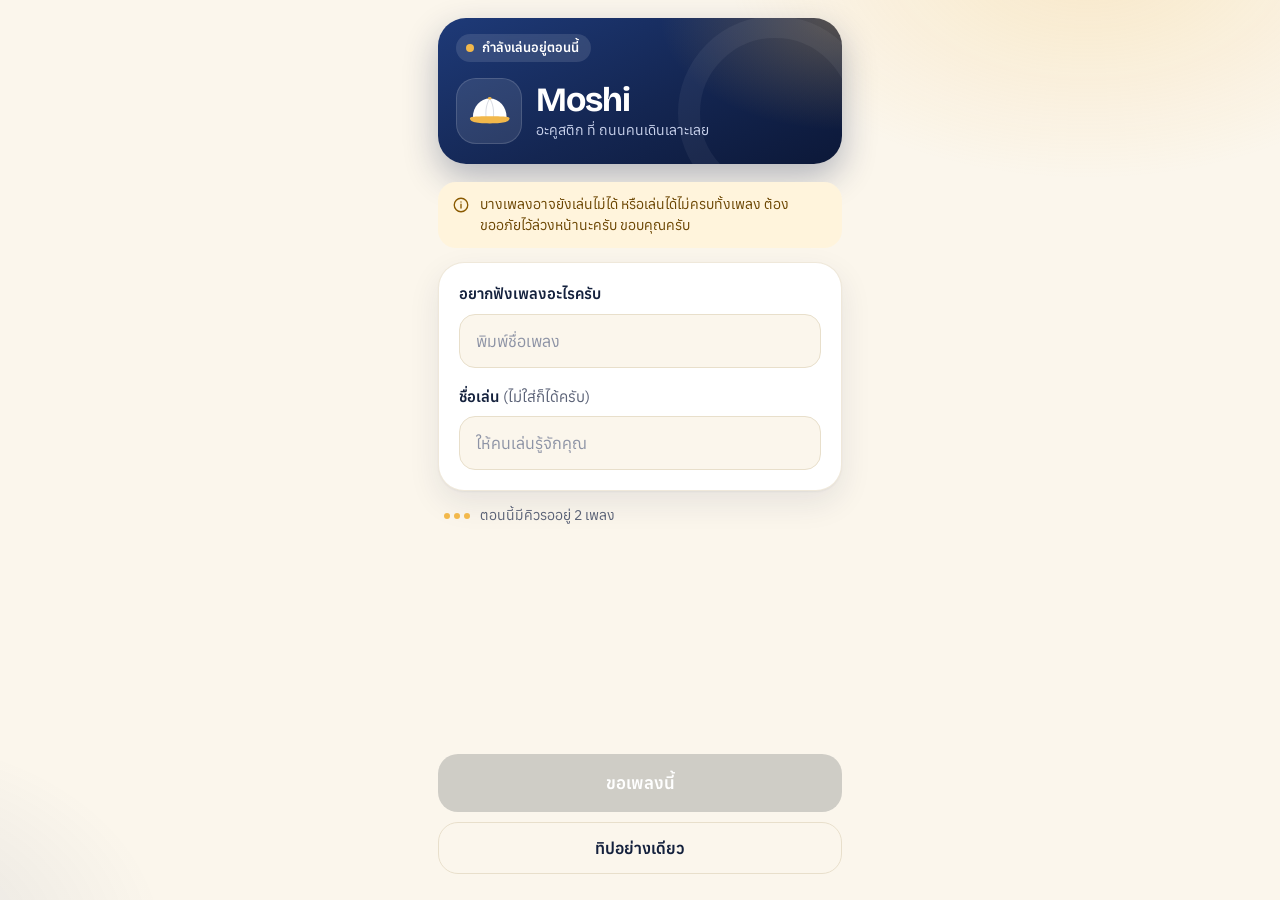
==== preview/index.html @ 658ab709 "Add files via upload" ====
<!doctype html>
<html lang="th">
<head>
<meta charset="utf-8">
<meta name="viewport" content="width=device-width, initial-scale=1, maximum-scale=1, user-scalable=no, viewport-fit=cover">
<meta name="theme-color" content="#142652">
<title>ขอเพลงและทิป · Moshi</title>
<link rel="icon" type="image/png" sizes="192x192" href="../icons/icon-192.png">
<link rel="apple-touch-icon" href="../icons/apple-touch-icon.png">
<link rel="preconnect" href="https://fonts.googleapis.com">
<link href="https://fonts.googleapis.com/css2?family=Anuphan:wght@400;500;600;700&family=Bricolage+Grotesque:opsz,wght@12..96,600;12..96,700&display=swap" rel="stylesheet">
<link rel="stylesheet" href="../css/app.css">
<link rel="stylesheet" href="v2.css">
<script>
['gesturestart','gesturechange','gestureend'].forEach(function(e){document.addEventListener(e,function(ev){ev.preventDefault();});});
</script>
<script src="../js/vendor/qrcode.js"></script>
</head>
<body>

<!-- สัญลักษณ์หมวก (ใช้ซ้ำ) -->
<svg width="0" height="0" style="position:absolute" aria-hidden="true">
  <defs>
    <symbol id="cap" viewBox="0 0 120 100">
      <path d="M16 68C16 38 36 16 62 16s46 22 46 52z" fill="var(--cap,#fff)"/>
      <path d="M62 16c-9 14-12 32-10 52" stroke="var(--seam,#142652)" stroke-opacity=".18" stroke-width="2.5" fill="none" stroke-linecap="round"/>
      <path d="M62 16c9 14 12 32 10 52" stroke="var(--seam,#142652)" stroke-opacity=".18" stroke-width="2.5" fill="none" stroke-linecap="round"/>
      <ellipse cx="62" cy="15" rx="5" ry="3.4" fill="var(--brim,#F2B84B)"/>
      <path d="M8 70c0-4 6-6 54-6s54 2 54 6c0 8-10 14-54 14S8 78 8 70z" fill="var(--brim,#F2B84B)"/>
    </symbol>
  </defs>
</svg>

<div class="notes-bg" id="notesBg" aria-hidden="true"></div>

<main class="wrap">
  <header class="hero">
    <div class="hero-top">
      <span id="livePill" class="live-pill off"><i></i><span id="liveText">กำลังเชื่อมต่อ…</span></span>
    </div>
    <div class="brand">
      <div class="brand-mark" aria-hidden="true">
        <svg width="44" height="38"><use href="#cap"/></svg>
      </div>
      <div>
        <div id="stageName" class="display brand-name"></div>
        <div id="venueLine" class="brand-sub"></div>
      </div>
    </div>
    <svg class="wave" viewBox="0 0 400 24" preserveAspectRatio="none" aria-hidden="true"><path d="M0 24V8c60 16 120 16 200 4S340-4 400 8v16z"/></svg>
  </header>

  <!-- ขั้นที่ 1: ขอเพลง -->
  <section id="stepForm" class="step col grow" hidden>
    <div class="note">
      <svg width="18" height="18" viewBox="0 0 24 24" fill="none" stroke="#8A5A00" stroke-width="1.8" stroke-linecap="round" style="flex-shrink:0;margin-top:2px"><circle cx="12" cy="12" r="9"/><path d="M12 11v5M12 8h.01"/></svg>
      <span>บางเพลงอาจยังเล่นไม่ได้ หรือเล่นได้ไม่ครบทั้งเพลง ต้องขออภัยไว้ล่วงหน้านะครับ ขอบคุณครับ</span>
    </div>
    <div class="card" style="gap:18px">
      <div class="col">
        <label class="lbl" for="song">อยากฟังเพลงอะไรครับ</label>
        <input id="song" class="input" type="text" maxlength="80" autocomplete="off" placeholder="พิมพ์ชื่อเพลง">
        <div id="matchOk" class="match" hidden>
          <span class="tick"><svg width="12" height="12" viewBox="0 0 24 24" fill="none" stroke="#fff" stroke-width="3" stroke-linecap="round" stroke-linejoin="round"><path d="M5 12.5l4.5 4.5L19 7.5"/></svg></span>
          <span>เพลงนี้ร้องได้ <strong id="matchLabel"></strong></span>
        </div>
        <button id="suggest" class="suggest" type="button" hidden>
          <svg width="16" height="16" viewBox="0 0 24 24" fill="none" stroke="#5B616E" stroke-width="2" stroke-linecap="round"><circle cx="11" cy="11" r="7"/><path d="M20 20l-3.5-3.5"/></svg>
          <span>หมายถึง <strong id="suggestLabel"></strong> ใช่ไหม</span>
        </button>
        <div id="notInList" class="tiny muted" hidden>ยังไม่มีในลิสต์ ส่งคำขอได้ แต่อาจยังเล่นไม่ได้นะครับ</div>
      </div>
      <div class="col">
        <label class="lbl" for="nick">ชื่อเล่น <span class="muted" style="font-weight:400">(ไม่ใส่ก็ได้ครับ)</span></label>
        <input id="nick" class="input" type="text" maxlength="30" autocomplete="nickname" placeholder="ให้คนเล่นรู้จักคุณ">
      </div>
    </div>
    <div id="queueLine" class="queue" hidden>
      <span class="queue-dots" aria-hidden="true"><i></i><i></i><i></i></span>
      <span id="queueText"></span>
    </div>
    <div class="grow"></div>
    <div class="col" style="gap:10px">
      <button id="submitSong" class="btn" type="button" disabled>ขอเพลงนี้</button>
      <button id="tipOnly" class="btn ghost" type="button">ทิปอย่างเดียว</button>
    </div>
  </section>

  <!-- ตอนยังไม่ได้เล่น -->
  <section id="stepOff" class="step col grow" hidden>
    <div class="card sleepy">
      <div class="sleep-cap" aria-hidden="true">
        <svg width="96" height="80" style="--cap:#142652;--seam:#fff"><use href="#cap"/></svg>
        <span class="zzz"><b>z</b><b>z</b><b>z</b></span>
      </div>
      <div class="display" style="font-size:24px">ตอนนี้ยังไม่ได้เล่นครับ</div>
      <p class="muted" style="margin:0">เปิดรับขอเพลงเฉพาะตอนกำลังเล่น ถ้าอยากสนับสนุน ส่งทิปได้ตลอดครับ</p>
    </div>
    <div class="grow"></div>
    <button id="tipOff" class="btn" type="button">ส่งทิป</button>
  </section>

  <!-- ขั้นที่ 2: ทิป -->
  <section id="stepTip" class="step col grow" hidden>
    <div id="songPill" class="pill" hidden>
      <svg width="15" height="15" viewBox="0 0 24 24" fill="none" stroke="currentColor" stroke-width="2" stroke-linecap="round"><path d="M9 18V5l12-2v13"/><circle cx="6" cy="18" r="3"/><circle cx="18" cy="16" r="3"/></svg>
      <span id="songPillText"></span>
    </div>
    <div class="display" style="font-size:24px">ส่งทิปผ่าน PromptPay</div>
    <div class="chips" id="chips" role="group" aria-label="จำนวนทิป"></div>
    <div id="customBox" class="col" hidden>
      <label class="small muted" for="customAmt">จำนวนเงิน (บาท)</label>
      <input id="customAmt" class="input" type="number" inputmode="numeric" min="1" max="99999" placeholder="เช่น 10" style="background:#fff">
    </div>
    <div class="card ticket center" style="align-items:center">
      <img id="qrImg" class="qr" alt="QR PromptPay สำหรับสแกนจ่าย">
      <div class="col" style="align-items:center;gap:2px">
        <div class="amount" id="amountText"></div>
        <div class="tiny muted" id="satangHint" style="max-width:280px"></div>
      </div>
      <div class="pp-id">
        <div style="text-align:left">
          <div class="tiny muted">PromptPay</div>
          <div style="font-weight:600" id="ppNumber"></div>
          <div class="tiny muted" id="ppName"></div>
        </div>
        <button id="copyPP" class="btn ghost sm" type="button">คัดลอกเบอร์</button>
      </div>
      <div class="tiny muted">สแกนจากมือถือเครื่องนี้: กดค้างที่รูป QR เพื่อบันทึก แล้วเปิดแอปธนาคาร เลือกสแกนจากรูปในเครื่อง</div>
      <a id="saveQR" class="btn ghost sm" download="promptpay.png" style="display:inline-flex;align-items:center;justify-content:center;text-decoration:none">บันทึกรูป QR</a>
    </div>
    <div class="grow"></div>
    <div class="col" style="gap:10px">
      <button id="paid" class="btn gold" type="button">โอนแล้ว</button>
      <button id="skip" class="btn text" type="button">ข้ามไปก่อน</button>
    </div>
  </section>

  <!-- ขั้นที่ 3: เสร็จ -->
  <section id="stepDone" class="step col grow center" hidden>
    <div class="stage" id="stage">
      <div class="glow"></div>
      <div class="mascot" id="mascot">
        <svg viewBox="0 0 120 100" width="150" height="125" style="--cap:#142652;--seam:#fff;overflow:visible">
          <use href="#cap"/>
          <g class="face">
            <ellipse class="eye" cx="48" cy="48" rx="4.2" ry="5.4" fill="#fff"/>
            <ellipse class="eye" cx="76" cy="48" rx="4.2" ry="5.4" fill="#fff"/>
            <path class="smile" d="M52 58q10 9 20 0" stroke="#fff" stroke-width="3.2" stroke-linecap="round" fill="none"/>
            <ellipse cx="40" cy="58" rx="5" ry="3" fill="#F2B84B" opacity=".55"/>
            <ellipse cx="84" cy="58" rx="5" ry="3" fill="#F2B84B" opacity=".55"/>
          </g>
        </svg>
        <span class="shadow"></span>
      </div>
    </div>
    <div class="display" style="font-size:30px" id="doneTitle"></div>
    <div class="muted" style="max-width:290px" id="doneSub"></div>
    <button id="again" class="btn ghost" type="button" style="width:auto;padding:0 28px">ขอเพลงอื่นอีก</button>
  </section>

  <div id="errorBox" class="note warn" hidden></div>
</main>
<div id="burst" class="burst" aria-hidden="true"></div>
<div id="toast" class="toast" hidden></div>
<script type="module" src="audience.js"></script>
</body>
</html>
---- css/app.css ----
/* เปิดหมวก: ระบบสีและตัวอักษรเดียวกับต้นแบบ */
:root {
  --ink: #15171C; --ink-2: #5B616E; --ink-3: #8A909C;
  --line: #E4E6EB; --bg: #F5F6F8; --card: #FFFFFF;
  --hot: #F2612E; --hot-ink: #9A3412; --hot-bg: #FFF6F2; --hot-chip: #FFE8DE;
  --ok: #1F9D55; --ok-ink: #166534; --ok-bg: #EFFAF3;
  --warn-bg: #FFF7E0; --warn-ink: #7A5A00;
  --shadow: 0 1px 2px rgba(21,23,28,.04), 0 8px 24px rgba(21,23,28,.05);
  --display: 'Bricolage Grotesque', 'Anuphan', system-ui, sans-serif;
}
* { box-sizing: border-box; }
html, body { margin: 0; height: 100%; }
:root { padding-top: env(safe-area-inset-top, 0px); padding-bottom: env(safe-area-inset-bottom, 0px); }
body {
  background: var(--bg); color: var(--ink);
  font-family: 'Anuphan', system-ui, sans-serif; font-size: 16px; line-height: 1.5;
  -webkit-tap-highlight-color: transparent;
}
button, input { font-family: inherit; font-size: 16px; color: inherit; }
button { cursor: pointer; }
button:disabled { cursor: default; }
:focus-visible { outline: 3px solid var(--hot); outline-offset: 2px; }
[hidden] { display: none !important; }

.wrap { max-width: 440px; margin: 0 auto; min-height: 100%; padding: 32px 22px 28px; display: flex; flex-direction: column; gap: 16px; }
.display { font-family: var(--display); font-weight: 700; letter-spacing: -.02em; line-height: 1.1; }
.muted { color: var(--ink-2); }
.small { font-size: 14px; }
.tiny { font-size: 13px; }
.grow { flex-grow: 1; }
.row { display: flex; align-items: center; gap: 10px; }
.col { display: flex; flex-direction: column; gap: 8px; }
.between { justify-content: space-between; }

.card { background: var(--card); border-radius: 24px; padding: 20px; box-shadow: var(--shadow); display: flex; flex-direction: column; gap: 14px; }
.note { display: flex; gap: 10px; align-items: flex-start; background: var(--hot-bg); color: #7C2D12; border-radius: 16px; padding: 12px 14px; font-size: 14px; }
.note.warn { background: var(--warn-bg); color: var(--warn-ink); }

.brand { display: flex; align-items: center; gap: 14px; }
.brand-mark { width: 56px; height: 56px; border-radius: 18px; background: var(--ink); display: grid; place-items: center; flex-shrink: 0; }
.brand-name { font-size: 28px; }
.live-dot { width: 8px; height: 8px; border-radius: 99px; background: var(--hot); display: inline-block; animation: pulse 1.8s infinite; }
.live-dot.off { background: var(--ink-3); animation: none; }
.live-label { font-size: 13px; font-weight: 600; color: var(--hot-ink); }
@keyframes pulse { 0% { box-shadow: 0 0 0 0 rgba(242,97,46,.55); } 70% { box-shadow: 0 0 0 9px rgba(242,97,46,0); } 100% { box-shadow: 0 0 0 0 rgba(242,97,46,0); } }

label.lbl { font-size: 15px; font-weight: 600; }
.input { height: 52px; width: 100%; border-radius: 14px; border: 1.5px solid var(--line); background: var(--bg); padding: 0 16px; transition: border-color .2s, background-color .2s; }
.input:focus { outline: none; border-color: var(--ink); background: #fff; }
.input::placeholder { color: var(--ink-3); }
.input.ok { border-color: var(--ok); background: var(--ok-bg); }

.btn { height: 56px; border-radius: 18px; border: none; background: var(--ink); color: #fff; font-size: 17px; font-weight: 600; width: 100%; transition: transform .18s cubic-bezier(.2,.8,.2,1), background-color .25s; }
.btn:active { transform: scale(.97); }
.btn:disabled { background: #C9CCD3; }
.btn.ghost { background: transparent; border: 1.5px solid var(--line); color: var(--ink); height: 52px; font-size: 16px; }
.btn.text { background: transparent; color: var(--ink-2); height: 44px; font-size: 15px; }
.btn.hot { background: var(--hot); }
.btn.sm { white-space: nowrap; flex-shrink: 0; height: 40px; border-radius: 12px; font-size: 14px; width: auto; padding: 0 14px; }

.chips { display: grid; grid-template-columns: repeat(4, minmax(0, 1fr)); gap: 8px; }
.chip { height: 48px; border-radius: 14px; border: 1.5px solid var(--line); background: #fff; font-weight: 600; transition: background-color .2s, color .2s; }
.chip[aria-pressed="true"] { background: var(--ink); border-color: var(--ink); color: #fff; }

.match { display: flex; align-items: center; gap: 8px; font-size: 14px; color: var(--ok-ink); animation: okin .35s cubic-bezier(.2,.8,.2,1) both; }
.match .tick { width: 20px; height: 20px; border-radius: 99px; background: var(--ok); display: grid; place-items: center; flex-shrink: 0; }
.suggest { align-self: flex-start; min-height: 40px; border: 1.5px solid var(--line); border-radius: 12px; background: #fff; padding: 8px 12px; font-size: 14px; text-align: left; display: flex; gap: 8px; align-items: center; animation: okin .35s both; }
@keyframes okin { from { opacity: 0; transform: translateY(-4px); } to { opacity: 1; transform: none; } }

.pill { align-self: flex-start; display: inline-flex; align-items: center; gap: 8px; background: var(--hot-chip); color: var(--hot-ink); padding: 8px 14px; border-radius: 99px; font-size: 14px; font-weight: 600; }
.qr { width: 220px; height: 220px; border-radius: 12px; image-rendering: pixelated; display: block; }
.amount { font-family: var(--display); font-size: 36px; font-weight: 700; letter-spacing: -.02em; }
.pp-id { display: flex; align-items: center; justify-content: space-between; gap: 10px; width: 100%; background: var(--bg); border-radius: 14px; padding: 10px 12px; }

.done-mark { width: 96px; height: 96px; border-radius: 99px; background: var(--ink); display: grid; place-items: center; animation: pop .6s cubic-bezier(.2,.8,.2,1) both; }
@keyframes pop { 0% { transform: scale(.3); opacity: 0; } 60% { transform: scale(1.1); opacity: 1; } 100% { transform: scale(1); } }
.center { align-items: center; text-align: center; justify-content: center; }

.toast { position: fixed; left: 50%; bottom: calc(24px + env(safe-area-inset-bottom, 0px)); transform: translateX(-50%); background: var(--ink); color: #fff; padding: 12px 18px; border-radius: 14px; font-size: 15px; font-weight: 600; box-shadow: 0 8px 24px rgba(0,0,0,.2); z-index: 20; animation: okin .3s both; }

/* หน้าคนเล่น */
.tabs { display: grid; grid-template-columns: 1fr 1fr; background: #E9EBEF; border-radius: 14px; padding: 4px; }
.tab { height: 40px; border: none; border-radius: 11px; background: transparent; font-weight: 600; color: var(--ink-2); }
.tab[aria-selected="true"] { background: #fff; color: var(--ink); box-shadow: 0 1px 3px rgba(0,0,0,.08); }
.money { font-family: var(--display); font-size: 44px; font-weight: 700; letter-spacing: -.03em; line-height: 1; }
.split { display: grid; grid-template-columns: 1fr 1fr; gap: 10px; }
.split > div { background: var(--bg); border-radius: 14px; padding: 10px 12px; }
.seg { display: grid; grid-template-columns: 1fr 1fr; border: 1.5px solid var(--line); border-radius: 14px; overflow: hidden; }
.seg button { height: 42px; border: none; background: #fff; font-weight: 600; color: var(--ink-2); }
.seg button[aria-pressed="true"] { background: var(--ink); color: #fff; }
.req { border-radius: 18px; background: #fff; padding: 14px 16px; display: flex; flex-direction: column; gap: 10px; box-shadow: var(--shadow); }
.req.next { outline: 2px solid var(--ink); }
.req-song { font-size: 17px; font-weight: 700; line-height: 1.3; }
.tag { display: inline-flex; align-items: center; height: 24px; padding: 0 9px; border-radius: 99px; font-size: 12px; font-weight: 600; background: var(--bg); color: var(--ink-2); }
.tag.hot { background: var(--hot-chip); color: var(--hot-ink); }
.tag.ok { background: var(--ok-bg); color: var(--ok-ink); }
.tag.warn { background: var(--warn-bg); color: var(--warn-ink); }
.venues { display: flex; flex-wrap: wrap; gap: 8px; }
.venue { min-height: 44px; padding: 8px 14px; border-radius: 14px; border: 1.5px solid var(--line); background: #fff; font-weight: 600; font-size: 15px; text-align: left; }
.venue[aria-pressed="true"] { background: var(--ink); color: #fff; border-color: var(--ink); }
.bar { height: 10px; border-radius: 99px; background: var(--hot); }
.bar-track { height: 10px; border-radius: 99px; background: var(--bg); flex: 1; overflow: hidden; }
.hours { display: grid; grid-template-columns: repeat(12, 1fr); align-items: end; gap: 4px; height: 90px; }
.hours div { background: var(--ink); border-radius: 4px 4px 0 0; min-height: 2px; }
.list-row { display: flex; justify-content: space-between; gap: 12px; padding: 10px 0; border-top: 1px solid var(--line); font-size: 15px; }
.list-row:first-child { border-top: none; }
.stat3 { display: grid; grid-template-columns: repeat(3, 1fr); gap: 8px; }
.stat3 > div { background: var(--bg); border-radius: 14px; padding: 10px; }
.stat3 b { display: block; font-family: var(--display); font-size: 22px; letter-spacing: -.02em; }

@media (prefers-reduced-motion: reduce) { *, *::before, *::after { animation: none !important; transition: none !important; } }

/* ทำตัวเหมือนแอป: ไม่ซูม ไม่เด้งยืด ไม่ไฮไลต์ตอนแตะ */
html { touch-action: manipulation; -webkit-text-size-adjust: 100%; text-size-adjust: 100%; overscroll-behavior: none; }
body { -webkit-tap-highlight-color: transparent; -webkit-touch-callout: none; overscroll-behavior: none; }
button, .tab { user-select: none; -webkit-user-select: none; }

/* ซ่อนแถบเลื่อน (ยังเลื่อนได้ตามปกติ) */
html, body, * { scrollbar-width: none; -ms-overflow-style: none; }
html::-webkit-scrollbar, body::-webkit-scrollbar, *::-webkit-scrollbar { display: none; width: 0; height: 0; }
---- preview/v2.css ----
/* ===== Moshi v2: Navy + Warm ===== */
:root {
  --navy: #142652; --navy-2: #1E3A78; --navy-3: #0C1838;
  --gold: #F2B84B; --gold-2: #FFD98A; --gold-ink: #7A4D00;
  --cream: #FBF6EC; --cream-2: #F3EBDA;
  --ink: #14213D; --ink-2: #5A6176; --ink-3: #8D93A5;
  --line: #E8DFCB; --bg: var(--cream); --card: #FFFFFF;
  --hot: #E9962A; --hot-ink: #8A5A00; --hot-bg: #FFF4DC; --hot-chip: #FFE7B3;
  --shadow: 0 1px 2px rgba(20,38,82,.05), 0 12px 32px rgba(20,38,82,.09);
  --spring: cubic-bezier(.34,1.56,.64,1);
  --ease: cubic-bezier(.2,.8,.2,1);
}
body { background: var(--cream); }
body::before { /* แสงอุ่นๆ มุมบน */
  content: ''; position: fixed; inset: 0; pointer-events: none; z-index: 0;
  background: radial-gradient(520px 320px at 85% -5%, rgba(242,184,75,.22), transparent 70%), radial-gradient(420px 300px at -10% 105%, rgba(30,58,120,.10), transparent 70%);
}
.wrap { position: relative; z-index: 1; padding: 18px 18px 26px; gap: 18px; }

/* ---------- hero ---------- */
.hero { position: relative; overflow: hidden; border-radius: 28px; padding: 16px 18px 20px; color: #fff; display: flex; flex-direction: column; gap: 16px;
  background: radial-gradient(260px 160px at 100% 0, rgba(242,184,75,.30), transparent 70%), linear-gradient(155deg, var(--navy-2), var(--navy) 55%, var(--navy-3));
  box-shadow: 0 14px 34px rgba(20,38,82,.30); animation: heroIn .7s var(--ease) both; }
.hero::after { content: ''; position: absolute; right: -30px; bottom: -46px; width: 150px; height: 150px; border-radius: 50%; border: 22px solid rgba(255,255,255,.05); }
.wave { display: none; }
.live-pill { align-self: flex-start; display: inline-flex; align-items: center; gap: 8px; height: 28px; padding: 0 12px 0 10px; border-radius: 99px; background: rgba(255,255,255,.12); font-size: 13px; font-weight: 600; backdrop-filter: blur(6px); transition: background-color .4s; }
.live-pill i { width: 8px; height: 8px; border-radius: 99px; background: var(--gold); animation: pulseGold 1.8s infinite; }
.live-pill.off i { background: #8D98B8; animation: none; }
.live-pill.off { color: #C5CCE0; }
@keyframes pulseGold { 0% { box-shadow: 0 0 0 0 rgba(242,184,75,.7); } 70% { box-shadow: 0 0 0 9px rgba(242,184,75,0); } 100% { box-shadow: 0 0 0 0 rgba(242,184,75,0); } }
.brand { display: flex; align-items: center; gap: 14px; position: relative; z-index: 1; }
.brand-mark { width: 66px; height: 66px; border-radius: 20px; background: rgba(255,255,255,.10); border: 1px solid rgba(255,255,255,.14); display: grid; place-items: center; flex-shrink: 0; animation: capBob 4.2s ease-in-out infinite; }
.brand-name { font-size: 34px; letter-spacing: -.03em; }
.brand-sub { font-size: 14px; color: #C9D2EC; margin-top: 2px; }
@keyframes capBob { 0%,100% { transform: rotate(-4deg) translateY(0); } 50% { transform: rotate(3deg) translateY(-3px); } }
@keyframes heroIn { from { opacity: 0; transform: translateY(-14px) scale(.97); } to { opacity: 1; transform: none; } }

/* ---------- ฉากพื้นหลัง: โน้ตลอยช้าๆ ---------- */
.notes-bg { position: fixed; inset: 0; overflow: hidden; pointer-events: none; z-index: 0; }
.notes-bg span { position: absolute; bottom: -40px; color: var(--navy); opacity: 0; font-size: 22px; animation: floatUp linear infinite; }
@keyframes floatUp { 0% { transform: translateY(0) rotate(0); opacity: 0; } 12% { opacity: .07; } 85% { opacity: .07; } 100% { transform: translateY(-105vh) rotate(24deg); opacity: 0; } }

/* ---------- เปลี่ยนขั้นตอน ---------- */
.step:not([hidden]) { animation: stepIn .45s var(--ease) both; }
.step:not([hidden]) > * { animation: rise .55s var(--ease) both; }
.step:not([hidden]) > *:nth-child(1) { animation-delay: .03s; }
.step:not([hidden]) > *:nth-child(2) { animation-delay: .09s; }
.step:not([hidden]) > *:nth-child(3) { animation-delay: .15s; }
.step:not([hidden]) > *:nth-child(4) { animation-delay: .21s; }
.step:not([hidden]) > *:nth-child(5) { animation-delay: .27s; }
.step:not([hidden]) > *:nth-child(6) { animation-delay: .33s; }
@keyframes stepIn { from { opacity: 0; } to { opacity: 1; } }
@keyframes rise { from { opacity: 0; transform: translateY(16px); } to { opacity: 1; transform: none; } }
.step { gap: 14px; }

/* ---------- การ์ด / ฟอร์ม ---------- */
.card { border-radius: 26px; border: 1px solid rgba(232,223,203,.7); }
.note { background: var(--hot-bg); color: #6B4500; border-radius: 18px; }
.input { background: var(--cream); border-color: var(--line); height: 54px; border-radius: 16px; transition: border-color .2s, background-color .2s, box-shadow .25s, transform .25s var(--spring); }
.input:focus { border-color: var(--navy); background: #fff; box-shadow: 0 0 0 4px rgba(20,38,82,.09); transform: translateY(-1px); }
.input.ok { border-color: var(--ok); background: var(--ok-bg); }
.match .tick { animation: pop .5s var(--spring) both; }
.match, .suggest { animation: okin .4s var(--spring) both; }
.queue { display: flex; align-items: center; gap: 10px; padding: 0 6px; font-size: 14px; color: var(--ink-2); }
.queue-dots { display: inline-flex; gap: 4px; }
.queue-dots i { width: 6px; height: 6px; border-radius: 99px; background: var(--gold); animation: dots 1.2s infinite; }
.queue-dots i:nth-child(2) { animation-delay: .15s; } .queue-dots i:nth-child(3) { animation-delay: .3s; }
@keyframes dots { 0%,60%,100% { transform: translateY(0); opacity: .5; } 30% { transform: translateY(-5px); opacity: 1; } }

/* ---------- ปุ่ม ---------- */
.btn { position: relative; overflow: hidden; height: 58px; border-radius: 20px; background: var(--navy); box-shadow: 0 8px 20px rgba(20,38,82,.25); transition: transform .25s var(--spring), box-shadow .25s, background-color .3s, opacity .3s; }
.btn:active:not(:disabled) { transform: scale(.96); box-shadow: 0 3px 8px rgba(20,38,82,.2); }
.btn:disabled { background: #CFCDC6; box-shadow: none; }
.btn:not(:disabled):not(.ghost):not(.text)::after { content: ''; position: absolute; top: 0; left: -60%; width: 40%; height: 100%; background: linear-gradient(100deg, transparent, rgba(255,255,255,.22), transparent); transform: skewX(-20deg); animation: shine 3.6s ease-in-out infinite; }
@keyframes shine { 0%, 55% { left: -60%; } 100% { left: 130%; } }
.btn.ghost { background: transparent; box-shadow: none; border: 1.5px solid var(--line); color: var(--ink); }
.btn.text { box-shadow: none; background: transparent; }
.btn.gold { background: linear-gradient(180deg, var(--gold-2), var(--gold)); color: #3D2800; box-shadow: 0 10px 24px rgba(242,184,75,.45); }
.btn.sm { height: 40px; box-shadow: none; }

.chip { height: 50px; border-radius: 16px; border-color: var(--line); transition: transform .3s var(--spring), background-color .2s, color .2s, border-color .2s, box-shadow .25s; }
.chip:active { transform: scale(.93); }
.chip[aria-pressed="true"] { background: var(--navy); border-color: var(--navy); color: var(--gold-2); transform: translateY(-2px) scale(1.04); box-shadow: 0 8px 18px rgba(20,38,82,.28); }
.pill { background: var(--hot-chip); color: var(--hot-ink); animation: pop .5s var(--spring) both; }

/* ---------- บัตร QR เหมือนตั๋ว ---------- */
.ticket { position: relative; gap: 12px; }
.qr { width: 224px; height: 224px; padding: 10px; background: #fff; border: 1.5px dashed var(--line); border-radius: 18px; transition: opacity .2s, transform .35s var(--spring); }
.qr.swap { opacity: .25; transform: scale(.95); }
.amount { font-size: 40px; color: var(--navy); font-variant-numeric: tabular-nums; }
.amount.bump { animation: bump .45s var(--spring); }
@keyframes bump { 0% { transform: scale(1); } 40% { transform: scale(1.14); } 100% { transform: scale(1); } }
.pp-id { background: var(--cream); }

/* ---------- ตอนยังไม่ได้เล่น ---------- */
.sleepy { align-items: center; text-align: center; gap: 10px; padding: 26px 20px; }
.sleep-cap { position: relative; width: 120px; height: 90px; display: grid; place-items: center; animation: breathe 3.6s ease-in-out infinite; }
.zzz { position: absolute; right: 2px; top: -6px; }
.zzz b { position: absolute; font-family: var(--display); color: var(--gold); opacity: 0; font-size: 18px; animation: zz 3s infinite; }
.zzz b:nth-child(2) { animation-delay: 1s; font-size: 14px; } .zzz b:nth-child(3) { animation-delay: 2s; font-size: 11px; }
@keyframes zz { 0% { transform: translate(0,10px) scale(.6); opacity: 0; } 30% { opacity: 1; } 100% { transform: translate(14px,-26px) scale(1.1); opacity: 0; } }
@keyframes breathe { 0%,100% { transform: scale(1); } 50% { transform: scale(1.05); } }

/* ---------- เสร็จ: มาสคอตหมวก ---------- */
.stage { position: relative; width: 220px; height: 190px; display: grid; place-items: center; }
.glow { position: absolute; width: 190px; height: 190px; border-radius: 50%; background: radial-gradient(circle, rgba(242,184,75,.5), rgba(242,184,75,0) 68%); animation: glowIn .9s var(--ease) both, glowPulse 2.6s 1s ease-in-out infinite; }
@keyframes glowIn { from { transform: scale(.2); opacity: 0; } to { transform: scale(1); opacity: 1; } }
@keyframes glowPulse { 0%,100% { transform: scale(1); } 50% { transform: scale(1.12); } }
.mascot { position: relative; animation: mascotIn .9s var(--spring) both; transform-origin: 50% 90%; }
.mascot svg { display: block; animation: hop 1.6s .9s var(--ease) infinite; transform-origin: 50% 100%; filter: drop-shadow(0 10px 14px rgba(20,38,82,.25)); }
.mascot .shadow { position: absolute; left: 50%; bottom: -14px; width: 90px; height: 12px; margin-left: -45px; border-radius: 50%; background: rgba(20,38,82,.16); animation: shadowHop 1.6s .9s var(--ease) infinite; }
.mascot .eye { transform-box: fill-box; transform-origin: center; animation: blink 4s 1.4s infinite; }
@keyframes mascotIn { 0% { transform: translateY(70px) scale(.2) rotate(-20deg); opacity: 0; } 60% { transform: translateY(-14px) scale(1.12) rotate(6deg); opacity: 1; } 100% { transform: none; } }
@keyframes hop { 0%,100% { transform: translateY(0) scale(1,1) rotate(-3deg); } 12% { transform: translateY(0) scale(1.07,.92) rotate(-3deg); } 45% { transform: translateY(-20px) scale(.96,1.05) rotate(4deg); } 80% { transform: translateY(0) scale(1.05,.95) rotate(-3deg); } }
@keyframes shadowHop { 0%,100% { transform: scale(1); opacity: 1; } 45% { transform: scale(.7); opacity: .5; } }
@keyframes blink { 0%,92%,100% { transform: scaleY(1); } 95% { transform: scaleY(.1); } }
#stepDone .display, #stepDone #doneSub, #stepDone #again { animation: rise .6s var(--ease) both; }
#stepDone .display { animation-delay: .5s; } #stepDone #doneSub { animation-delay: .62s; } #stepDone #again { animation-delay: .75s; }
#stepDone .stage { animation: none; }

/* ---------- เอฟเฟกต์ฉลอง (ลอยออกมาจากหมวก) ---------- */
.burst { position: fixed; inset: 0; pointer-events: none; z-index: 30; overflow: hidden; }
.burst .p { position: absolute; left: 50%; top: 42%; display: grid; place-items: center; font-weight: 700; will-change: transform, opacity;
  animation: fly var(--dur) cubic-bezier(.15,.7,.3,1) var(--delay) both; }
@keyframes fly {
  0%   { transform: translate(-50%,-50%) scale(0) rotate(0); opacity: 0; }
  12%  { opacity: 1; transform: translate(calc(-50% + var(--dx) * .35), calc(-50% + var(--dy) * .35)) scale(1.15) rotate(calc(var(--rot) * .3)); }
  60%  { opacity: 1; }
  100% { transform: translate(calc(-50% + var(--dx)), calc(-50% + var(--dy) + var(--fall))) scale(.9) rotate(var(--rot)); opacity: 0; }
}
.p.coin { width: 30px; height: 30px; border-radius: 50%; background: radial-gradient(circle at 35% 30%, #FFE9A8, var(--gold) 60%, #C98A12); color: #7A4D00; font-size: 15px; box-shadow: inset 0 -2px 0 rgba(122,77,0,.25), 0 3px 6px rgba(122,77,0,.25); }
.p.note { color: var(--navy); font-size: 28px; }
.p.note.g { color: var(--gold); }
.p.heart { color: #E8574B; font-size: 24px; }
.p.pick { width: 22px; height: 26px; background: var(--gold); border-radius: 50% 50% 50% 50% / 38% 38% 62% 62%; box-shadow: inset -3px -3px 0 rgba(122,77,0,.2); }
.p.mini { width: 36px; height: 30px; }
.p.spark { color: var(--gold-2); font-size: 20px; }

/* ---------- toast ---------- */
.toast { background: var(--navy); animation: toastIn .45s var(--spring) both; }
@keyframes toastIn { from { opacity: 0; transform: translate(-50%, 18px) scale(.9); } to { opacity: 1; transform: translate(-50%, 0) scale(1); } }

@media (prefers-reduced-motion: reduce) { .notes-bg, .burst { display: none; } }
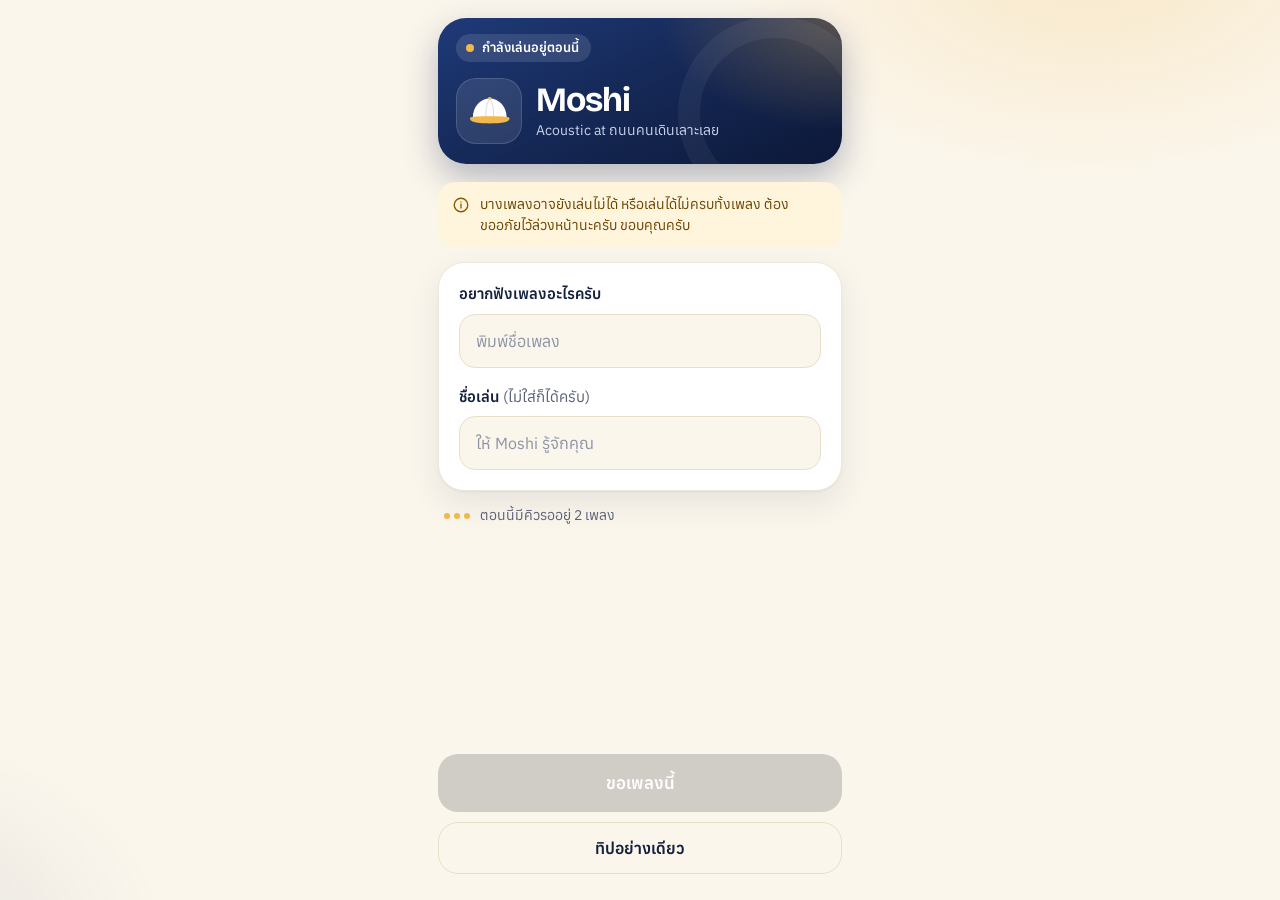
==== commit 813be046: "Add files via upload" ====
--- a/preview/index.html
+++ b/preview/index.html
@@ -10,7 +10,7 @@
 <link rel="preconnect" href="https://fonts.googleapis.com">
 <link href="https://fonts.googleapis.com/css2?family=Anuphan:wght@400;500;600;700&family=Bricolage+Grotesque:opsz,wght@12..96,600;12..96,700&display=swap" rel="stylesheet">
 <link rel="stylesheet" href="../css/app.css">
-<link rel="stylesheet" href="v2.css">
+<link rel="stylesheet" href="v2.css?v=5">
 <script>
 ['gesturestart','gesturechange','gestureend'].forEach(function(e){document.addEventListener(e,function(ev){ev.preventDefault();});});
 </script>
@@ -68,11 +68,10 @@
           <svg width="16" height="16" viewBox="0 0 24 24" fill="none" stroke="#5B616E" stroke-width="2" stroke-linecap="round"><circle cx="11" cy="11" r="7"/><path d="M20 20l-3.5-3.5"/></svg>
           <span>หมายถึง <strong id="suggestLabel"></strong> ใช่ไหม</span>
         </button>
-        <div id="notInList" class="tiny muted" hidden>ยังไม่มีในลิสต์ ส่งคำขอได้ แต่อาจยังเล่นไม่ได้นะครับ</div>
       </div>
       <div class="col">
         <label class="lbl" for="nick">ชื่อเล่น <span class="muted" style="font-weight:400">(ไม่ใส่ก็ได้ครับ)</span></label>
-        <input id="nick" class="input" type="text" maxlength="30" autocomplete="nickname" placeholder="ให้คนเล่นรู้จักคุณ">
+        <input id="nick" class="input" type="text" maxlength="30" autocomplete="nickname" placeholder="ให้ Moshi รู้จักคุณ">
       </div>
     </div>
     <div id="queueLine" class="queue" hidden>
@@ -161,8 +160,7 @@
 
   <div id="errorBox" class="note warn" hidden></div>
 </main>
-<div id="burst" class="burst" aria-hidden="true"></div>
 <div id="toast" class="toast" hidden></div>
-<script type="module" src="audience.js"></script>
+<script type="module" src="audience.js?v=5"></script>
 </body>
 </html>
--- a/preview/v2.css
+++ b/preview/v2.css
@@ -118,23 +118,9 @@
 #stepDone .display { animation-delay: .5s; } #stepDone #doneSub { animation-delay: .62s; } #stepDone #again { animation-delay: .75s; }
 #stepDone .stage { animation: none; }
 
-/* ---------- เอฟเฟกต์ฉลอง (ลอยออกมาจากหมวก) ---------- */
-.burst { position: fixed; inset: 0; pointer-events: none; z-index: 30; overflow: hidden; }
-.burst .p { position: absolute; left: 50%; top: 42%; display: grid; place-items: center; font-weight: 700; will-change: transform, opacity;
-  animation: fly var(--dur) cubic-bezier(.15,.7,.3,1) var(--delay) both; }
-@keyframes fly {
-  0%   { transform: translate(-50%,-50%) scale(0) rotate(0); opacity: 0; }
-  12%  { opacity: 1; transform: translate(calc(-50% + var(--dx) * .35), calc(-50% + var(--dy) * .35)) scale(1.15) rotate(calc(var(--rot) * .3)); }
-  60%  { opacity: 1; }
-  100% { transform: translate(calc(-50% + var(--dx)), calc(-50% + var(--dy) + var(--fall))) scale(.9) rotate(var(--rot)); opacity: 0; }
-}
-.p.coin { width: 30px; height: 30px; border-radius: 50%; background: radial-gradient(circle at 35% 30%, #FFE9A8, var(--gold) 60%, #C98A12); color: #7A4D00; font-size: 15px; box-shadow: inset 0 -2px 0 rgba(122,77,0,.25), 0 3px 6px rgba(122,77,0,.25); }
-.p.note { color: var(--navy); font-size: 28px; }
-.p.note.g { color: var(--gold); }
-.p.heart { color: #E8574B; font-size: 24px; }
-.p.pick { width: 22px; height: 26px; background: var(--gold); border-radius: 50% 50% 50% 50% / 38% 38% 62% 62%; box-shadow: inset -3px -3px 0 rgba(122,77,0,.2); }
-.p.mini { width: 36px; height: 30px; }
-.p.spark { color: var(--gold-2); font-size: 20px; }
+/* ---------- ฉลอง: โน้ตลอยขึ้นเร็วๆ เข้มกว่าปกติ ---------- */
+.notes-bg span.rush { opacity: 0; animation: rushUp cubic-bezier(.3,.4,.5,1) both; color: var(--navy); }
+@keyframes rushUp { 0% { transform: translateY(0) rotate(-8deg); opacity: 0; } 12% { opacity: .5; } 80% { opacity: .42; } 100% { transform: translateY(-115vh) rotate(26deg); opacity: 0; } }
 
 /* ---------- toast ---------- */
 .toast { background: var(--navy); animation: toastIn .45s var(--spring) both; }
